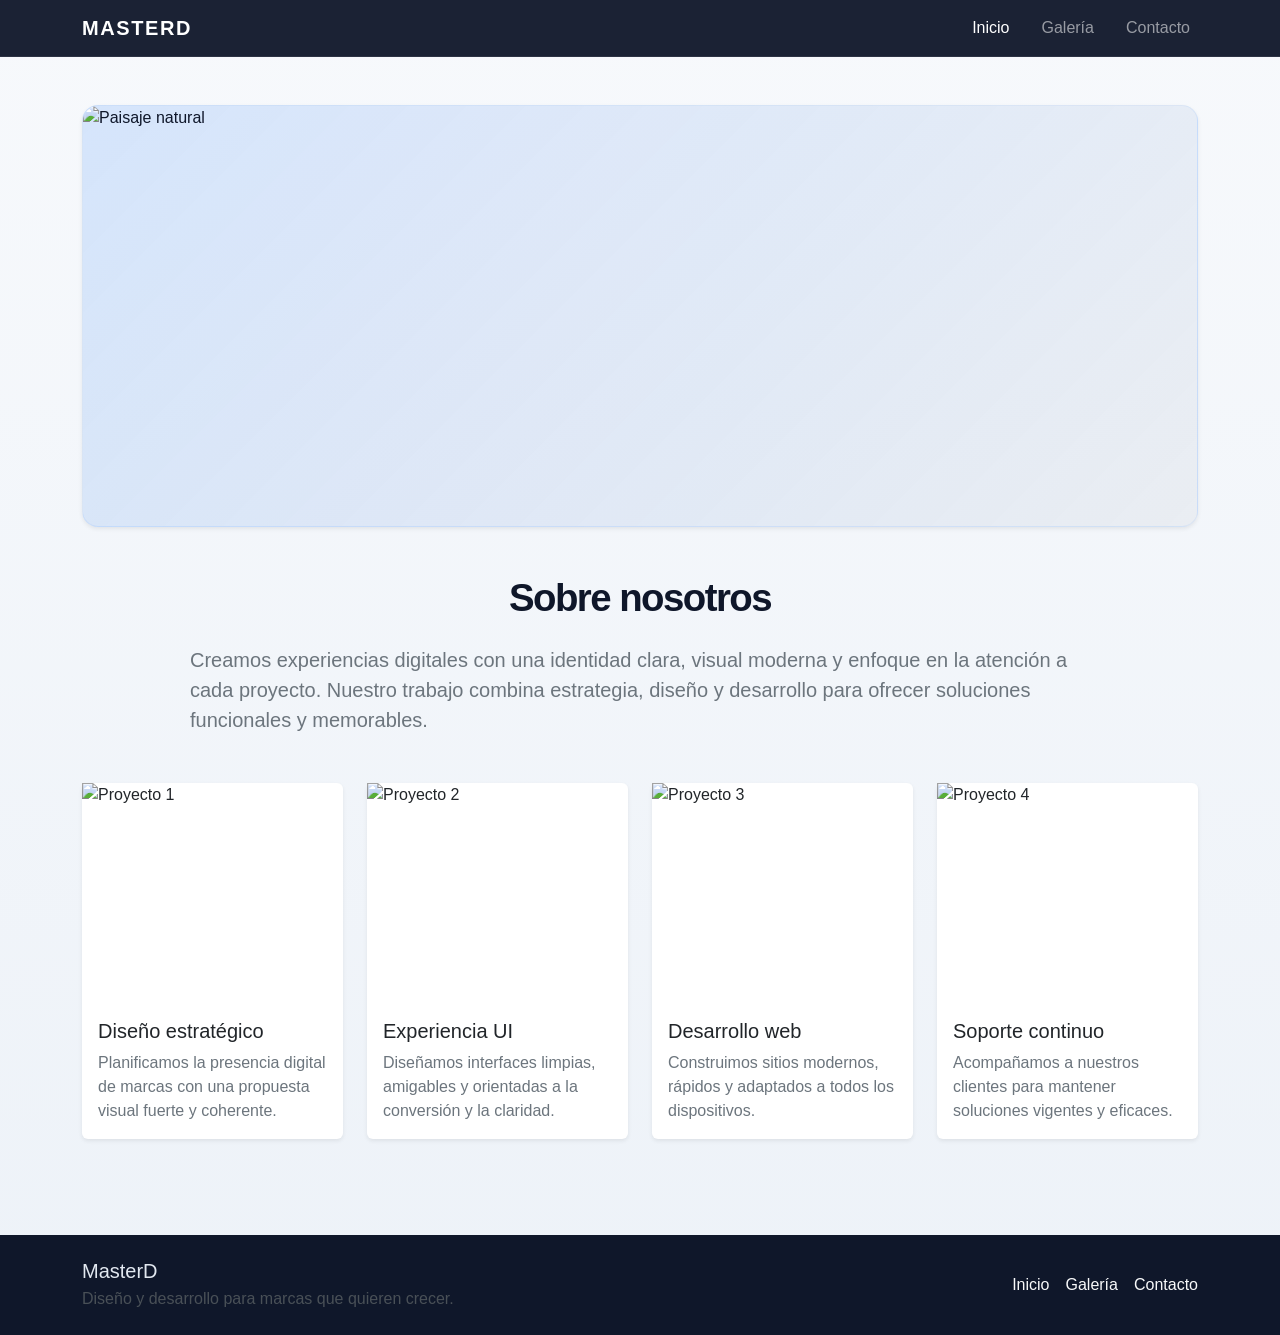
==== projects/minu_massengo1_trabajoSQL/index.html @ 2f43f205 "proyecto" ====
<!DOCTYPE html>
<html lang="es">
  <head>
    <!-- Esto es la cabecera del documento, aquí van los metadatos y los enlaces a CSS -->
    <meta charset="UTF-8" />
    <meta name="viewport" content="width=device-width, initial-scale=1.0" />
    <title>MasterD | Inicio</title>
    <link href="https://cdn.jsdelivr.net/npm/bootstrap@5.3.3/dist/css/bootstrap.min.css" rel="stylesheet" />
    <link rel="stylesheet" href="css/main.css" />
  </head>
  <body>
    <!-- Barra de navegación principal del sitio -->
    <nav class="navbar navbar-expand-lg navbar-dark">
      <div class="container">
        <a class="navbar-brand" href="index.html">MasterD</a>
        <button class="navbar-toggler" type="button" data-bs-toggle="collapse" data-bs-target="#mainNav">
          <span class="navbar-toggler-icon"></span>
        </button>
        <div class="collapse navbar-collapse" id="mainNav">
          <ul class="navbar-nav ms-auto gap-lg-3">
            <li class="nav-item"><a class="nav-link active" href="index.html">Inicio</a></li>
            <li class="nav-item"><a class="nav-link" href="galeria.html">Galería</a></li>
            <li class="nav-item"><a class="nav-link" href="contacto.html">Contacto</a></li>
          </ul>
        </div>
      </div>
    </nav>

    <main class="container py-5">
      <!-- Banner grande de la portada, aquí va la imagen principal -->
      <section class="hero-banner rounded-4 overflow-hidden shadow-sm mb-5">
        <img src="https://images.unsplash.com/photo-1500530855697-b586d89ba3ee?auto=format&fit=crop&w=1600&q=80" class="img-fluid w-100" alt="Paisaje natural" style="height: 420px; object-fit: cover;" />
      </section>

      <!-- Sección de texto introductorio -->
      <section class="mb-5">
        <h1 class="section-title text-center mb-4">Sobre nosotros</h1>
        <p class="lead text-secondary mx-auto" style="max-width: 900px;">
          Creamos experiencias digitales con una identidad clara, visual moderna y enfoque en la atención a cada proyecto.
          Nuestro trabajo combina estrategia, diseño y desarrollo para ofrecer soluciones funcionales y memorables.
        </p>
      </section>

      <!-- Grid con tarjetas de contenido principal -->
      <section class="row g-4">
        <div class="col-md-6 col-xl-3">
          <article class="card h-100 shadow-sm border-0">
            <img src="https://images.unsplash.com/photo-1497366754035-f200968a6e72?auto=format&fit=crop&w=900&q=80" alt="Proyecto 1" />
            <div class="card-body">
              <h5 class="card-title">Diseño estratégico</h5>
              <p class="card-text text-secondary">Planificamos la presencia digital de marcas con una propuesta visual fuerte y coherente.</p>
            </div>
          </article>
        </div>
        <div class="col-md-6 col-xl-3">
          <article class="card h-100 shadow-sm border-0">
            <img src="https://images.unsplash.com/photo-1516321318423-f06f85e504b3?auto=format&fit=crop&w=900&q=80" alt="Proyecto 2" />
            <div class="card-body">
              <h5 class="card-title">Experiencia UI</h5>
              <p class="card-text text-secondary">Diseñamos interfaces limpias, amigables y orientadas a la conversión y la claridad.</p>
            </div>
          </article>
        </div>
        <div class="col-md-6 col-xl-3">
          <article class="card h-100 shadow-sm border-0">
            <img src="https://images.unsplash.com/photo-1501785888041-af3ef285b470?auto=format&fit=crop&w=900&q=80" alt="Proyecto 3" />
            <div class="card-body">
              <h5 class="card-title">Desarrollo web</h5>
              <p class="card-text text-secondary">Construimos sitios modernos, rápidos y adaptados a todos los dispositivos.</p>
            </div>
          </article>
        </div>
        <div class="col-md-6 col-xl-3">
          <article class="card h-100 shadow-sm border-0">
            <img src="https://images.unsplash.com/photo-1516549655169-df83a0774514?auto=format&fit=crop&w=900&q=80" alt="Proyecto 4" />
            <div class="card-body">
              <h5 class="card-title">Soporte continuo</h5>
              <p class="card-text text-secondary">Acompañamos a nuestros clientes para mantener soluciones vigentes y eficaces.</p>
            </div>
          </article>
        </div>
      </section>
    </main>

    <!-- Footer del sitio con enlaces útiles -->
    <footer class="footer py-4 mt-5">
      <div class="container d-flex flex-column flex-md-row justify-content-between align-items-center gap-3">
        <div>
          <h5 class="mb-1">MasterD</h5>
          <p class="mb-0 text-light-emphasis">Diseño y desarrollo para marcas que quieren crecer.</p>
        </div>
        <div class="d-flex gap-3">
          <a href="index.html" class="text-light text-decoration-none">Inicio</a>
          <a href="galeria.html" class="text-light text-decoration-none">Galería</a>
          <a href="contacto.html" class="text-light text-decoration-none">Contacto</a>
        </div>
      </div>
    </footer>

    <script src="https://cdn.jsdelivr.net/npm/bootstrap@5.3.3/dist/js/bootstrap.bundle.min.js"></script>
  </body>
</html>
---- projects/minu_massengo1_trabajoSQL/css/main.css ----
:root {
  /* Variables de color para reutilizar en todo el proyecto */
  --primary: #0d6efd;
  --primary-dark: #0b5ed7;
  --bg-soft: #f4f7fb;
  --navy: #0f172a;
  --muted: #6c757d;
  --line: #dfe5ec;
  --success: #198754;
  --danger: #dc3545;
}

/* Reset básico para que todo se vea más limpio */
* {
  box-sizing: border-box;
}

html {
  scroll-behavior: smooth;
}

body {
  font-family: "Segoe UI", Tahoma, Geneva, Verdana, sans-serif;
  background: linear-gradient(180deg, #f7f9fc 0%, #edf2f8 100%);
  color: var(--navy);
}

img {
  max-width: 100%;
  display: block;
}

.navbar {
  /* Barra superior con un aspecto oscuro y moderno */
  background: rgba(15, 23, 42, 0.95);
  backdrop-filter: blur(10px);
  border-bottom: 1px solid rgba(255, 255, 255, 0.08);
}

.navbar-brand {
  font-weight: 800;
  letter-spacing: 0.08em;
  text-transform: uppercase;
}

.nav-link {
  font-weight: 500;
}

.hero-banner {
  /* Fondo suave para hacer que el banner destaque un poquito */
  background: linear-gradient(135deg, rgba(13, 110, 253, 0.14), rgba(15, 23, 42, 0.04));
  border: 1px solid rgba(13, 110, 253, 0.08);
}

.card img {
  height: 220px;
  object-fit: cover;
}

.section-title {
  font-size: clamp(2rem, 3vw, 2.8rem);
  font-weight: 700;
  letter-spacing: -0.04em;
}

.contact-shell {
  /* Caja principal del formulario y mapa, tipo contenedor de contenido */
  background: rgba(255, 255, 255, 0.7);
  border: 1px solid var(--line);
  border-radius: 18px;
  box-shadow: 0 28px 60px rgba(15, 23, 42, 0.08);
}

.form-label {
  font-weight: 600;
  color: var(--navy);
}

.form-control,
.form-select {
  border-radius: 12px;
  border: 1px solid var(--line);
  min-height: 48px;
  padding: 0.8rem 0.95rem;
}

.form-control:focus,
.form-select:focus {
  border-color: rgba(13, 110, 253, 0.6);
  box-shadow: 0 0 0 0.25rem rgba(13, 110, 253, 0.12);
}

.is-invalid {
  /* Cuando falla la validación, se marca el campo en rojo */
  border-color: var(--danger) !important;
  background-image: none;
}

.invalid-feedback {
  display: none;
  margin-top: 0.4rem;
  color: var(--danger);
  font-size: 0.9rem;
}

.invalid-feedback.visible {
  display: block;
}

.map-card {
  /* Contenedor del mapa para que se vea bonito y ordenado */
  background: #fff;
  border: 1px solid var(--line);
  border-radius: 18px;
  overflow: hidden;
  box-shadow: 0 18px 36px rgba(15, 23, 42, 0.06);
}

#map {
  width: 100%;
  height: 100%;
  min-height: 390px;
  background: #eaf2ff;
}

.leaflet-container {
  font: inherit;
}

.footer {
  /* Footer oscuro para cerrar la página con buen estilo */
  background: #0f172a;
  color: #e2e8f0;
}

.gallery-grid .card {
  border: 1px solid rgba(15, 23, 42, 0.08);
  overflow: hidden;
}

.gallery-grid .card img {
  height: 240px;
  object-fit: cover;
}

@media (max-width: 767.98px) {
  .navbar-brand {
    font-size: 0.9rem;
  }

  #map {
    min-height: 300px;
  }
}
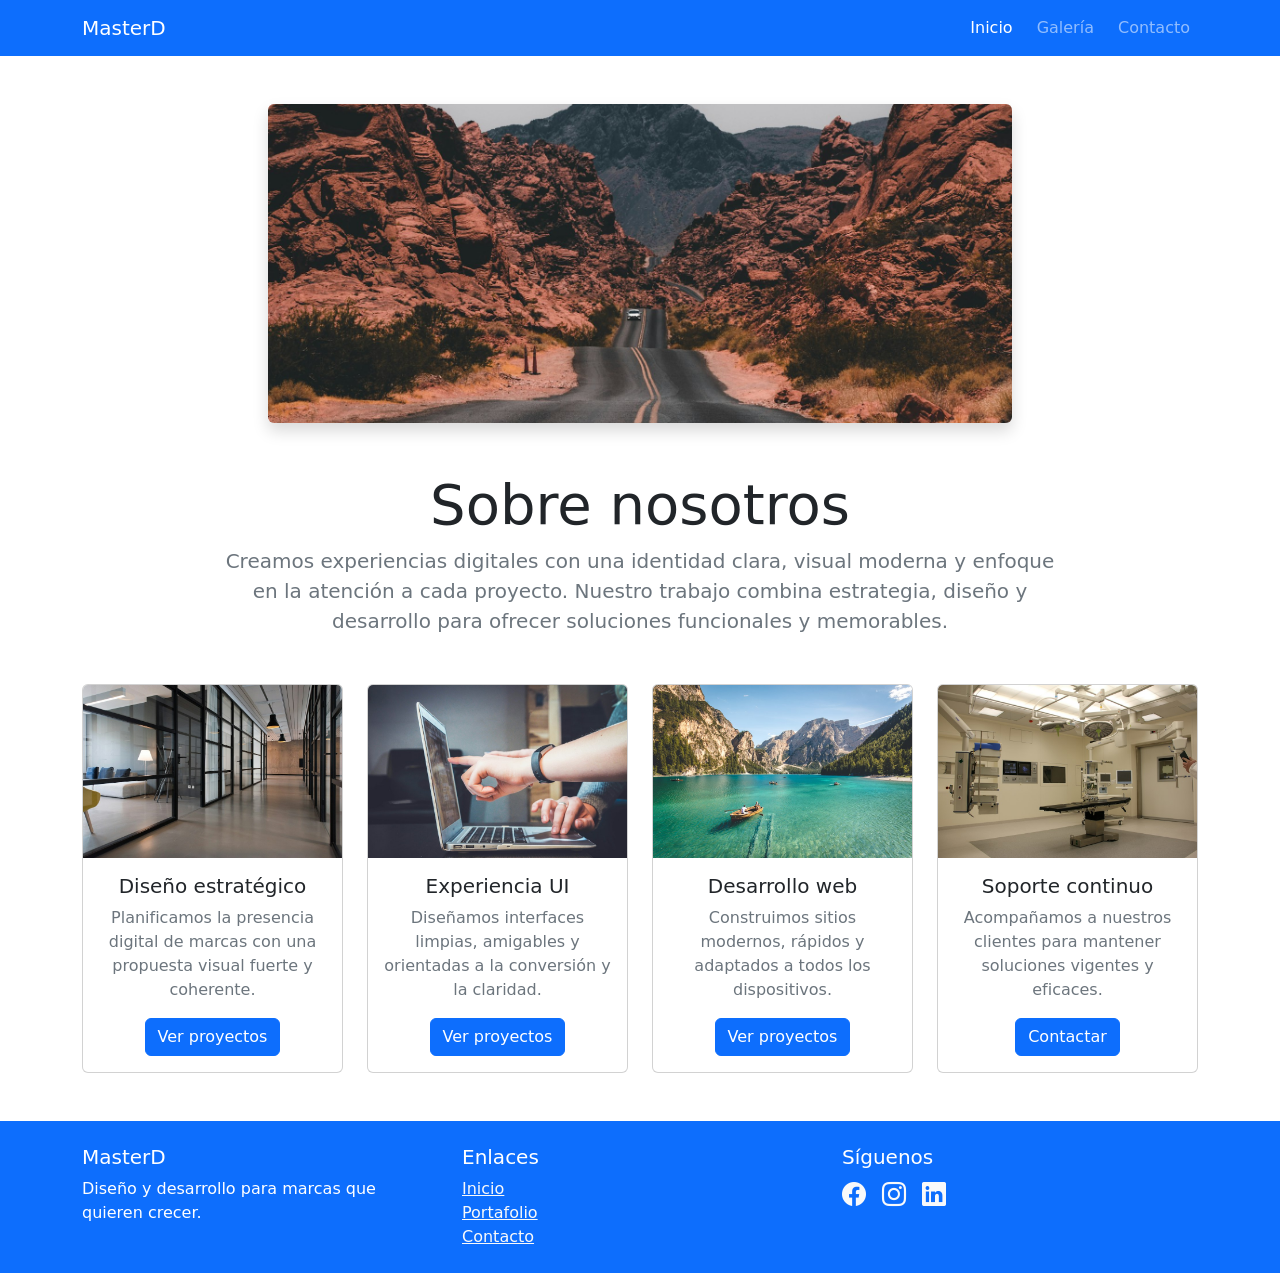
==== commit b9f1ba7f: "corrección final" ====
--- a/projects/minu_massengo1_trabajoSQL/index.html
+++ b/projects/minu_massengo1_trabajoSQL/index.html
@@ -1,98 +1,109 @@
 <!DOCTYPE html>
 <html lang="es">
   <head>
-    <!-- Esto es la cabecera del documento, aquí van los metadatos y los enlaces a CSS -->
-    <meta charset="UTF-8" />
-    <meta name="viewport" content="width=device-width, initial-scale=1.0" />
+    <meta charset="UTF-8">
+    <meta name="viewport" content="width=device-width, initial-scale=1.0">
     <title>MasterD | Inicio</title>
-    <link href="https://cdn.jsdelivr.net/npm/bootstrap@5.3.3/dist/css/bootstrap.min.css" rel="stylesheet" />
-    <link rel="stylesheet" href="css/main.css" />
+    <link rel="stylesheet" href="css/styles.css">
   </head>
-  <body>
-    <!-- Barra de navegación principal del sitio -->
-    <nav class="navbar navbar-expand-lg navbar-dark">
+  <body class="min-vh-100 d-flex flex-column">
+    <nav class="navbar navbar-expand-lg navbar-dark bg-primary">
       <div class="container">
-        <a class="navbar-brand" href="index.html">MasterD</a>
-        <button class="navbar-toggler" type="button" data-bs-toggle="collapse" data-bs-target="#mainNav">
+        <button class="navbar-toggler" type="button" data-bs-toggle="collapse" data-bs-target="#mainNav" aria-controls="mainNav" aria-expanded="false" aria-label="Abrir menú de navegación">
           <span class="navbar-toggler-icon"></span>
         </button>
+        <a class="navbar-brand ms-auto ms-lg-0" href="index.html">MasterD</a>
         <div class="collapse navbar-collapse" id="mainNav">
-          <ul class="navbar-nav ms-auto gap-lg-3">
-            <li class="nav-item"><a class="nav-link active" href="index.html">Inicio</a></li>
-            <li class="nav-item"><a class="nav-link" href="galeria.html">Galería</a></li>
-            <li class="nav-item"><a class="nav-link" href="contacto.html">Contacto</a></li>
+          <ul class="navbar-nav ms-lg-auto gap-lg-2">
+            <li class="nav-item"><a class="nav-link active" href="index.html" aria-current="page">Inicio</a></li>
+            <li class="nav-item"><a class="nav-link" href="views/galeria.html">Galería</a></li>
+            <li class="nav-item"><a class="nav-link" href="views/contacto.html">Contacto</a></li>
           </ul>
         </div>
       </div>
     </nav>
 
-    <main class="container py-5">
-      <!-- Banner grande de la portada, aquí va la imagen principal -->
-      <section class="hero-banner rounded-4 overflow-hidden shadow-sm mb-5">
-        <img src="https://images.unsplash.com/photo-1500530855697-b586d89ba3ee?auto=format&fit=crop&w=1600&q=80" class="img-fluid w-100" alt="Paisaje natural" style="height: 420px; object-fit: cover;" />
-      </section>
+    <main class="container flex-grow-1 py-4 py-lg-5">
+      <div class="col-lg-8 mx-auto mb-4 mb-lg-5 d-none d-md-block">
+        <div class="ratio ratio-21x9">
+          <img src="assets/images/photo-1500530855697-b586d89ba3ee.jpg" class="img-fluid rounded shadow object-fit-cover" alt="Paisaje natural con montañas y cielo abierto">
+        </div>
+      </div>
 
-      <!-- Sección de texto introductorio -->
-      <section class="mb-5">
-        <h1 class="section-title text-center mb-4">Sobre nosotros</h1>
-        <p class="lead text-secondary mx-auto" style="max-width: 900px;">
-          Creamos experiencias digitales con una identidad clara, visual moderna y enfoque en la atención a cada proyecto.
-          Nuestro trabajo combina estrategia, diseño y desarrollo para ofrecer soluciones funcionales y memorables.
+      <section class="text-center mb-4 mb-lg-5">
+        <h1 class="display-4 mb-2">Sobre nosotros</h1>
+        <p class="lead text-secondary mx-auto col-lg-9">
+          Creamos experiencias digitales con una identidad clara, visual moderna y enfoque en la atención a cada proyecto. Nuestro trabajo combina estrategia, diseño y desarrollo para ofrecer soluciones funcionales y memorables.
         </p>
       </section>
 
-      <!-- Grid con tarjetas de contenido principal -->
-      <section class="row g-4">
-        <div class="col-md-6 col-xl-3">
-          <article class="card h-100 shadow-sm border-0">
-            <img src="https://images.unsplash.com/photo-1497366754035-f200968a6e72?auto=format&fit=crop&w=900&q=80" alt="Proyecto 1" />
-            <div class="card-body">
-              <h5 class="card-title">Diseño estratégico</h5>
+      <div class="row g-4 justify-content-center">
+        <div class="col-12 col-sm-10 col-md-6 col-lg-3">
+          <article class="card h-100 text-center">
+            <img src="assets/images/photo-1497366754035-f200968a6e72.jpg" class="card-img-top img-fluid object-fit-cover" alt="Espacio de trabajo para un proyecto de diseño">
+            <div class="card-body d-flex flex-column">
+              <h2 class="h5 card-title">Diseño estratégico</h2>
               <p class="card-text text-secondary">Planificamos la presencia digital de marcas con una propuesta visual fuerte y coherente.</p>
+              <a class="btn btn-primary mt-auto align-self-center" href="views/galeria.html">Ver proyectos</a>
             </div>
           </article>
         </div>
-        <div class="col-md-6 col-xl-3">
-          <article class="card h-100 shadow-sm border-0">
-            <img src="https://images.unsplash.com/photo-1516321318423-f06f85e504b3?auto=format&fit=crop&w=900&q=80" alt="Proyecto 2" />
-            <div class="card-body">
-              <h5 class="card-title">Experiencia UI</h5>
+        <div class="col-12 col-sm-10 col-md-6 col-lg-3">
+          <article class="card h-100 text-center">
+            <img src="assets/images/photo-1516321318423-f06f85e504b3.jpg" class="card-img-top img-fluid object-fit-cover" alt="Equipo trabajando en una interfaz digital">
+            <div class="card-body d-flex flex-column">
+              <h2 class="h5 card-title">Experiencia UI</h2>
               <p class="card-text text-secondary">Diseñamos interfaces limpias, amigables y orientadas a la conversión y la claridad.</p>
+              <a class="btn btn-primary mt-auto align-self-center" href="views/galeria.html">Ver proyectos</a>
             </div>
           </article>
         </div>
-        <div class="col-md-6 col-xl-3">
-          <article class="card h-100 shadow-sm border-0">
-            <img src="https://images.unsplash.com/photo-1501785888041-af3ef285b470?auto=format&fit=crop&w=900&q=80" alt="Proyecto 3" />
-            <div class="card-body">
-              <h5 class="card-title">Desarrollo web</h5>
+        <div class="col-12 col-sm-10 col-md-6 col-lg-3">
+          <article class="card h-100 text-center">
+            <img src="assets/images/photo-1501785888041-af3ef285b470.jpg" class="card-img-top img-fluid object-fit-cover" alt="Paisaje que inspira un proyecto creativo">
+            <div class="card-body d-flex flex-column">
+              <h2 class="h5 card-title">Desarrollo web</h2>
               <p class="card-text text-secondary">Construimos sitios modernos, rápidos y adaptados a todos los dispositivos.</p>
+              <a class="btn btn-primary mt-auto align-self-center" href="views/galeria.html">Ver proyectos</a>
             </div>
           </article>
         </div>
-        <div class="col-md-6 col-xl-3">
-          <article class="card h-100 shadow-sm border-0">
-            <img src="https://images.unsplash.com/photo-1516549655169-df83a0774514?auto=format&fit=crop&w=900&q=80" alt="Proyecto 4" />
-            <div class="card-body">
-              <h5 class="card-title">Soporte continuo</h5>
+        <div class="col-12 col-sm-10 col-md-6 col-lg-3">
+          <article class="card h-100 text-center">
+            <img src="assets/images/photo-1516549655169-df83a0774514.jpg" class="card-img-top img-fluid object-fit-cover" alt="Equipo colaborando en el soporte de un proyecto">
+            <div class="card-body d-flex flex-column">
+              <h2 class="h5 card-title">Soporte continuo</h2>
               <p class="card-text text-secondary">Acompañamos a nuestros clientes para mantener soluciones vigentes y eficaces.</p>
+              <a class="btn btn-primary mt-auto align-self-center" href="views/contacto.html">Contactar</a>
             </div>
           </article>
         </div>
-      </section>
+      </div>
     </main>
 
-    <!-- Footer del sitio con enlaces útiles -->
-    <footer class="footer py-4 mt-5">
-      <div class="container d-flex flex-column flex-md-row justify-content-between align-items-center gap-3">
-        <div>
-          <h5 class="mb-1">MasterD</h5>
-          <p class="mb-0 text-light-emphasis">Diseño y desarrollo para marcas que quieren crecer.</p>
-        </div>
-        <div class="d-flex gap-3">
-          <a href="index.html" class="text-light text-decoration-none">Inicio</a>
-          <a href="galeria.html" class="text-light text-decoration-none">Galería</a>
-          <a href="contacto.html" class="text-light text-decoration-none">Contacto</a>
+    <footer class="bg-primary text-white py-4 mt-auto">
+      <div class="container">
+        <div class="row g-4">
+          <section class="col-12 col-md-4">
+            <h2 class="h5">MasterD</h2>
+            <p class="mb-0">Diseño y desarrollo para marcas que quieren crecer.</p>
+          </section>
+          <nav class="col-12 col-md-4" aria-label="Enlaces del pie de página">
+            <h2 class="h5">Enlaces</h2>
+            <ul class="list-unstyled mb-0">
+              <li><a href="index.html" class="link-light">Inicio</a></li>
+              <li><a href="views/galeria.html" class="link-light">Portafolio</a></li>
+              <li><a href="views/contacto.html" class="link-light">Contacto</a></li>
+            </ul>
+          </nav>
+          <section class="col-12 col-md-4" aria-label="Redes sociales">
+            <h2 class="h5">Síguenos</h2>
+            <div class="d-flex gap-3 fs-4">
+              <a class="link-light" href="https://www.facebook.com/" target="_blank" rel="noopener noreferrer" aria-label="Facebook, sitio oficial"><i class="bi bi-facebook" aria-hidden="true"></i></a>
+              <a class="link-light" href="https://www.instagram.com/" target="_blank" rel="noopener noreferrer" aria-label="Instagram, sitio oficial"><i class="bi bi-instagram" aria-hidden="true"></i></a>
+              <a class="link-light" href="https://www.linkedin.com/" target="_blank" rel="noopener noreferrer" aria-label="LinkedIn, sitio oficial"><i class="bi bi-linkedin" aria-hidden="true"></i></a>
+            </div>
+          </section>
         </div>
       </div>
     </footer>
--- a/projects/minu_massengo1_trabajoSQL/css/styles.css
+++ b/projects/minu_massengo1_trabajoSQL/css/styles.css
@@ -0,0 +1,2 @@
+@import url("https://cdn.jsdelivr.net/npm/bootstrap@5.3.3/dist/css/bootstrap.min.css");
+@import url("https://cdn.jsdelivr.net/npm/bootstrap-icons@1.11.3/font/bootstrap-icons.min.css");
